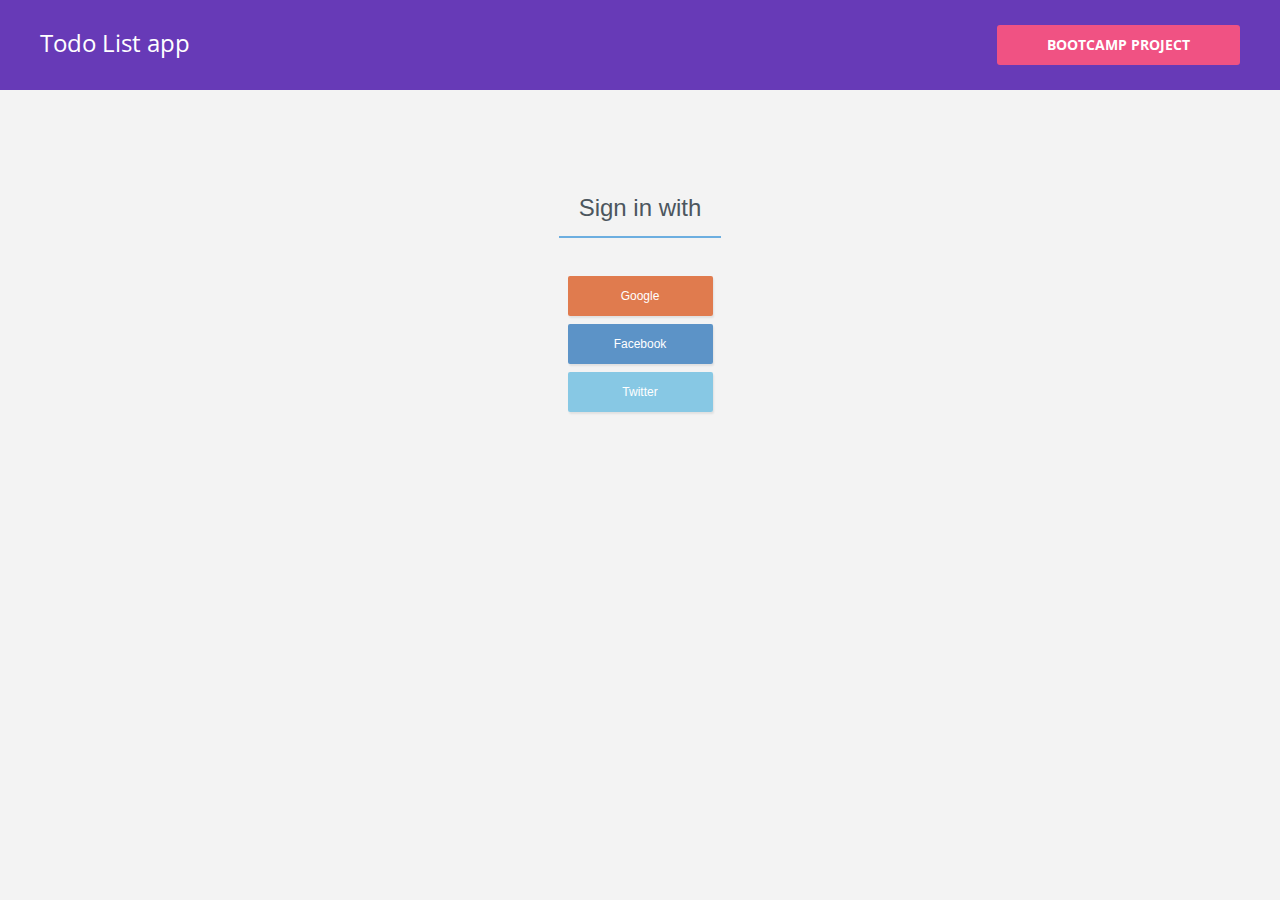
==== register.html @ 8870d1de "files added" ====
<!DOCTYPE html>
<html>

<head>

	<meta charset="utf-8">
	<meta http-equiv="X-UA-Compatible" content="IE=edge">
	<meta name="viewport" content="width=device-width, initial-scale=1">

	<title>Registration Form</title>
    <script src="assets/js/firebase.js"></script>
    <script src="assets/js/jquery-2.2.4.min.js"></script>
    <script src="assets/user.js"></script>
	<link rel="stylesheet" href="assets/style.css">
	<link rel="stylesheet" href="assets/form-register.css">

</head>

    <header>
        <h1>Todo List app</h1>
        <a href="#">BootCamp Project</a>
    </header>



    <div class="main-content">

        <!-- You only need this form and the form-register.css -->
        <div id="newMessage"></div>


            <div class="form-sign-in-with-social">

                <div class="form-row form-title-row">
                    <span class="form-title">Sign in with</span>
                </div>

                <a href="#" class="form-google-button">Google</a>
                <a href="#" class="form-facebook-button">Facebook</a>
                <a href="#" class="form-twitter-button">Twitter</a>

            </div>

        </form>

    </div>

</body>

</html>
---- assets/style.css ----
@import url('http://fonts.googleapis.com/css?family=Open+Sans:400,700');

*{
    margin: 0;
    padding: 0;
    box-sizing: border-box;
}

html{
	background-color: #efefef;
}

body{
	font:14px/1.5 Arial, Helvetica, sans-serif;
	margin:0;
}


header{
    box-sizing: border-box;
	text-align: center;
    width: 100%;
    padding: 25px 40px;
    background-color: #673AB7;
    overflow: hidden;
}


header h1{
    float: left;
	font: normal 24px/1.5 'Open Sans', sans-serif;
	color: #fff;
}

header a{
    color:#fff;
    float: right;
    text-decoration: none;
    display: inline-block;
    padding: 13px 50px;
    border-radius: 3px;
    font: bold 14px/1 'Open Sans', sans-serif;
    text-transform: uppercase;
    background-color:#F05283;

}

ul {
    list-style: none;
    border-bottom: 1px solid #EAEAEA;
    background-color: #FFF;
    padding: 20px;
    margin-top: 0;
    text-align: center;
    margin-bottom: 75px;
}

ul a{
    text-decoration: none;
    color: #FFF;
    text-align: left;
    background-color: #BCB8C2;
    padding: 10px 16px;
    border-radius: 2px;
    opacity: 0.8;
    font-size: 16px;
    display: inline-block;
    margin: 4px;
    line-height: 1;
    outline: none;

    transition: 0.2s ease;
}

ul li a.active{
    background-color: #F05283;
    pointer-events: none;
}

ul li a:hover {
    opacity: 1;
}


ul li{
    display: inline-block;
}


@media (max-width: 1000px) {


    header h1{
        float: none;
    }

    header a{
        margin-top: 25px;
        float: none;
    }

}

.main-content{
    margin-bottom: 75px;
}

/* -- Demo ads -- */

@media (max-width: 1200px) {
	#bsaHolder{ display:none;}
}

/* -- Link to Tutorialzine -- */

.tz-link{
	text-decoration: none;
	color: #fff !important;
	font: bold 36px Arial,Helvetica,sans-serif !important;
}

.tz-link span{
	color: #da431c;
}
---- assets/form-register.css ----
html{
    background-color: #f3f3f3;
}

.form-register{
    max-width: 1000px;
    width: 100%;
    margin: 0 auto;

    font: bold 14px sans-serif;
    text-align: center;
}

.form-register-with-email{
    position: relative;
    display: inline-block;
    vertical-align: top;
    margin-right: 130px;
    text-align: center;
}

.form-register-with-email .form-white-background{
    width: 570px;
    box-sizing: border-box;
    background-color: #ffffff;
    box-shadow: 0 1px 3px 0 rgba(0, 0, 0, 0.1);
    padding: 60px 80px;
    margin-bottom: 35px;
}

.form-register-with-email .form-row{
    text-align: left;
    margin-bottom: 23px;
}

.form-register-with-email .form-title-row{
    text-align: center;
    margin-bottom: 50px;
}

.form-register-with-email h1{
    display: inline-block;
    box-sizing: border-box;
    color:  #4c565e;
    font-size: 24px;
    padding: 0 20px 15px;
    border-bottom: 2px solid #6caee0;
    margin: 0;
}

.form-register-with-email .form-row > label span{
    display: inline-block;
    box-sizing: border-box;
    color:  #5f5f5f;
    width: 125px;
    text-align: right;
    padding-right: 25px;
}

.form-register-with-email input{
    color:  #5f5f5f;
    box-sizing: border-box;
    width: 230px;
    box-shadow: 1px 2px 4px 0 rgba(0, 0, 0, 0.08);
    padding: 12px 18px;
    border: 1px solid #dbdbdb;
}

.form-register-with-email .form-checkbox input{
    margin-left: 128px;
    margin-right: 10px;
    width: auto;
    vertical-align: top;
}

.form-register-with-email .form-row .form-checkbox span{
    font-size: 12px;
    font-weight: normal;
    display: inline-block;
    text-align: left;
    width: 220px;
    margin: 0;
}

.form-register-with-email .form-checkbox span a{
    text-decoration: none;
    color:  #6caee0;
}

.form-register-with-email button{
    display: block;
    border-radius: 2px;
    background-color:  #6caee0;
    color: #ffffff;
    font-weight: bold;
    box-shadow: 1px 2px 4px 0 rgba(0, 0, 0, 0.08);
    padding: 15px 35px;
    border: 0;
    margin: 55px auto 0;
    cursor: pointer;
}

.form-register-with-email .form-log-in-with-existing{
    text-decoration: none;
    padding: 4px 8px;
    font-weight: normal;
    color: #7b9d62;
    background-color: #d6f0c3;
}

.form-register-with-email:after{
    content: 'OR';
    position: absolute;
    bottom: 330px;
    right: -100px;

    border-radius: 50%;
    background-color: #edeca5;
    width: 50px;
    height: 50px;
    color: #93923b;
    font-size: 17px;
    line-height: 50px;
}

.form-sign-in-with-social{
    box-sizing: border-box;
    vertical-align: top;
    text-align: center;
    margin-top: 100px;
}

.form-sign-in-with-social .form-title-row{
    margin-bottom: 50px;
}

.form-sign-in-with-social .form-title{
    box-sizing: border-box;
    color:  #4c565e;
    font-size: 24px;
    padding: 15px 20px;
    border-bottom: 2px solid #6caee0;
}

.form-sign-in-with-social .form-google-button{
    color:  #ffffff;
    display: block;
    width: 145px;
    height: 40px;
    font-size: 12px;
    line-height: 40px;
    background-color:  rgba(222, 110, 60, 0.9);
    box-shadow: 1px 2px 2px 0 rgba(0, 0, 0, 0.08);
    border-radius: 2px;
    margin: 8px auto;
    text-decoration: none;
}

.form-sign-in-with-social .form-facebook-button{
    color:  #ffffff;
    display: block;
    width: 145px;
    height: 40px;
    font-size: 12px;
    line-height: 40px;
    background-color:  rgba(75, 136, 194, 0.9);
    box-shadow: 1px 2px 2px 0 rgba(0, 0, 0, 0.08);
    border-radius: 2px;
    margin: 8px auto;
    text-decoration: none;
}

.form-sign-in-with-social .form-twitter-button{
    color:  #ffffff;
    display: block;
    width: 145px;
    height: 40px;
    font-size: 12px;
    line-height: 40px;
    background-color:  rgba(123, 195, 226, 0.9);
    box-shadow: 1px 2px 2px 0 rgba(0, 0, 0, 0.08);
    border-radius: 2px;
    margin: 8px auto;
    text-decoration: none;
}

/*	Making the form responsive. Remove these media queries
    if you don't need the form to work on mobile devices. */

@media (max-width: 900px) {

    .form-register{
        margin: 20px auto;
    }

    .form-register-with-email{
        position: relative;
        display: block;
        margin: 0;
    }

    .form-register-with-email .form-white-background{
        margin: 0 auto 32px;
    }

    .form-register-with-email:after{
        bottom: -80px;
        left: 50%;
        margin-left: -25px;
    }

    .form-sign-in-with-social {
        margin-top: 105px;
    }

}

@media (max-width: 600px) {

    .form-register-with-email .form-white-background{
        width: 300px;
        padding-left: 35px;
        padding-right: 35px;
    }

    .form-register-with-email .form-row > label span{
        display: block;
        text-align: left;
        padding: 0 0 10px;
    }

    .form-register-with-email input{
        display: block;
        margin: 0 auto;
    }

    .form-register-with-email .form-checkbox input{
        display: inline-block;
        margin-left: 0;
    }

    .form-register-with-email .form-checkbox span{
        width: 200px !important;
    }

    .form-register-with-email:after{
        bottom: -80px;
        left: 50%;
        margin-left: -25px;
    }

}
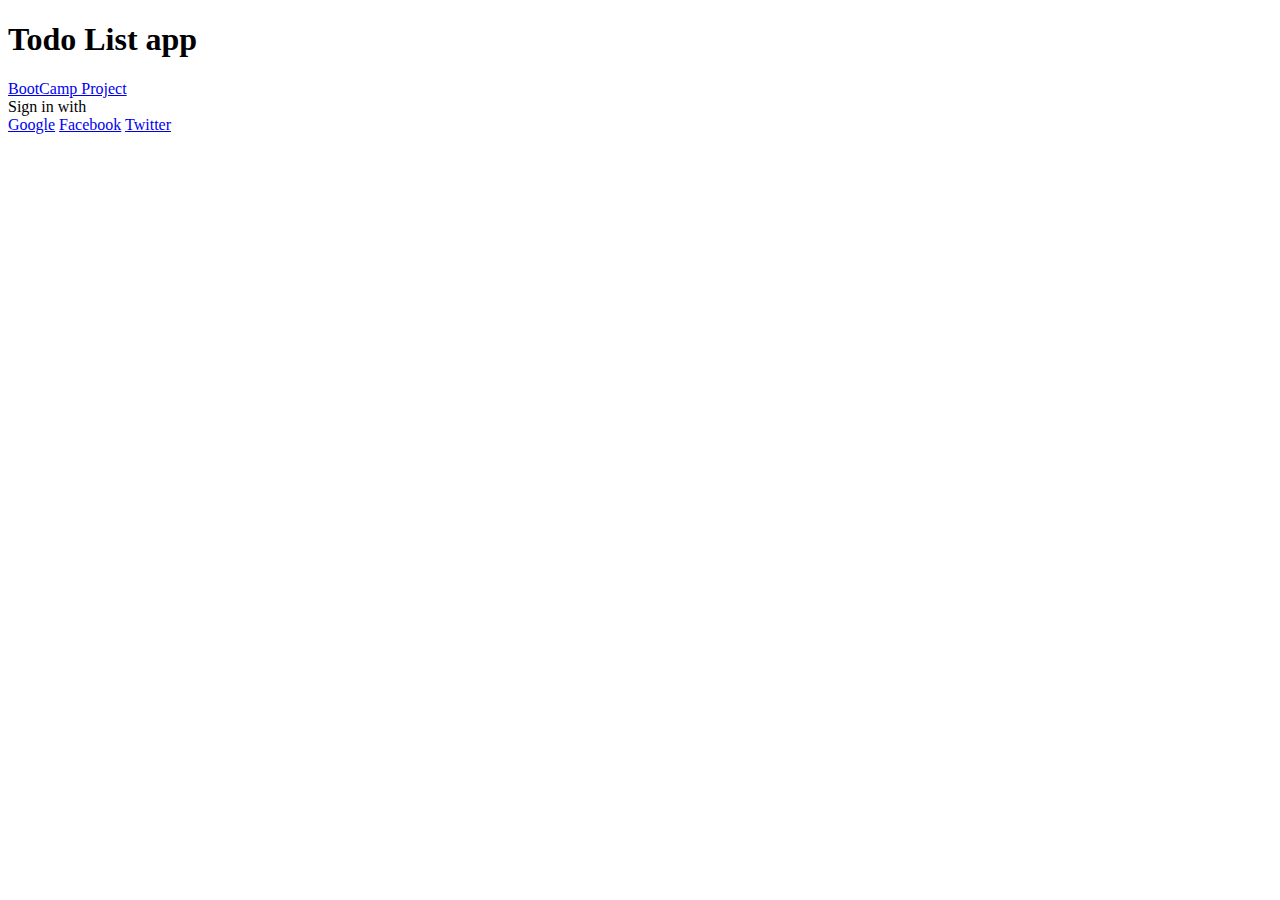
==== commit 106837ff: "Local storage and redirection handled" ====
--- a/register.html
+++ b/register.html
@@ -10,9 +10,9 @@
 	<title>Registration Form</title>
     <script src="assets/js/firebase.js"></script>
     <script src="assets/js/jquery-2.2.4.min.js"></script>
-    <script src="assets/user.js"></script>
-	<link rel="stylesheet" href="assets/style.css">
-	<link rel="stylesheet" href="assets/form-register.css">
+    <script src="assets/js/user.js"></script>
+	<link rel="stylesheet" href="assets/css/style.css">
+	<link rel="stylesheet" href="assets/css/form-register.css">
 
 </head>
 
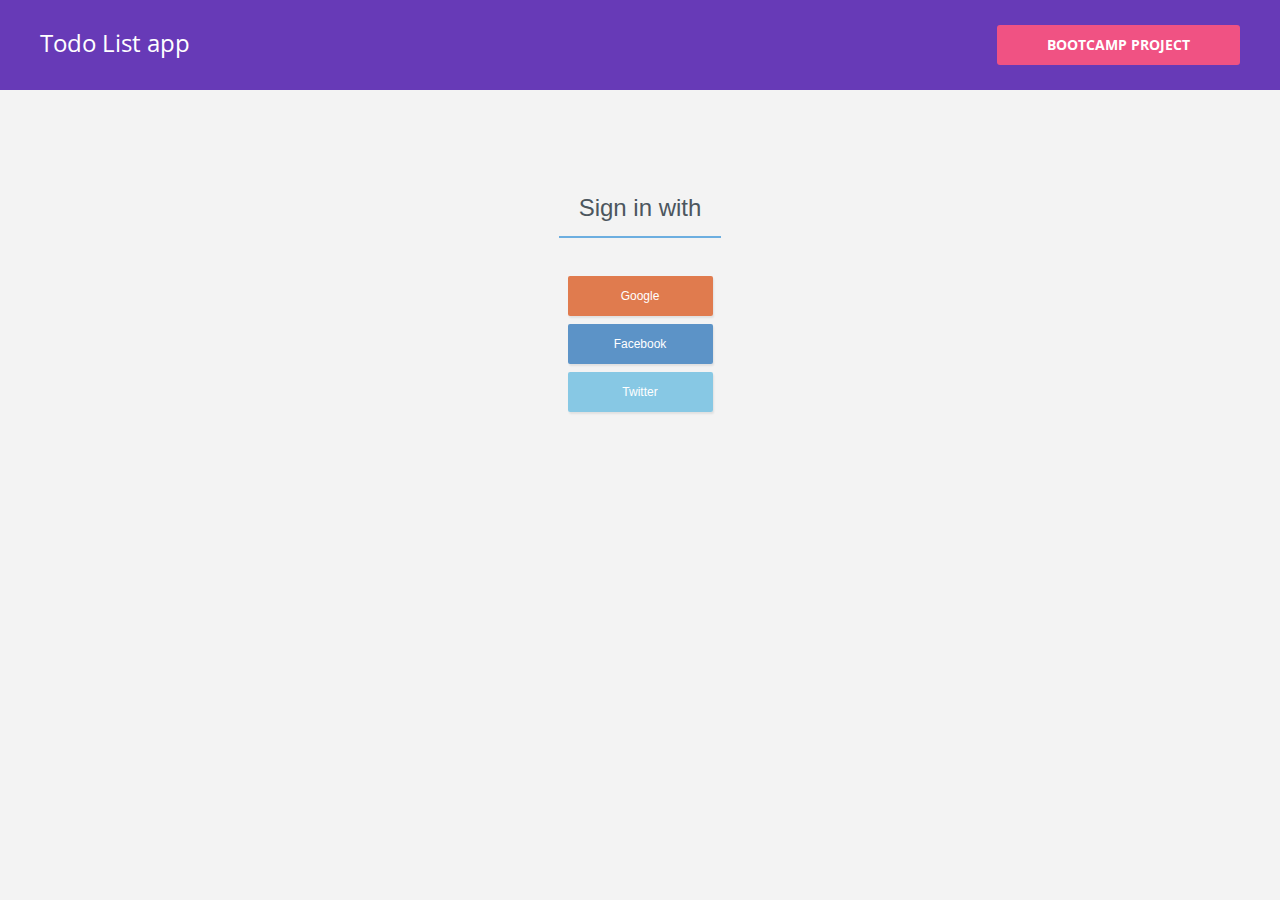
==== commit a1bf2923: "log out added and indetention done om js files" ====
--- a/register.html
+++ b/register.html
@@ -3,48 +3,46 @@
 
 <head>
 
-	<meta charset="utf-8">
-	<meta http-equiv="X-UA-Compatible" content="IE=edge">
-	<meta name="viewport" content="width=device-width, initial-scale=1">
+  <meta charset="utf-8">
+  <meta http-equiv="X-UA-Compatible" content="IE=edge">
+  <meta name="viewport" content="width=device-width, initial-scale=1">
 
-	<title>Registration Form</title>
-    <script src="assets/js/firebase.js"></script>
-    <script src="assets/js/jquery-2.2.4.min.js"></script>
-    <script src="assets/js/user.js"></script>
-	<link rel="stylesheet" href="assets/css/style.css">
-	<link rel="stylesheet" href="assets/css/form-register.css">
+  <title>Registration Form</title>
+  <script src="assets/js/firebase.js"></script>
+  <script src="assets/js/jquery-2.2.4.min.js"></script>
+  <script src="assets/js/user.js"></script>
+  <link rel="stylesheet" href="assets/css/style.css">
+  <link rel="stylesheet" href="assets/css/form-register.css">
 
 </head>
 
-    <header>
-        <h1>Todo List app</h1>
-        <a href="#">BootCamp Project</a>
-    </header>
+<header>
+  <h1>Todo List app</h1>
+  <a href="#">BootCamp Project</a>
+</header>
 
 
 
-    <div class="main-content">
+<div class="main-content">
 
-        <!-- You only need this form and the form-register.css -->
-        <div id="newMessage"></div>
+  <!-- You only need this form and the form-register.css -->
+  <div id="newMessage"></div>
 
 
-            <div class="form-sign-in-with-social">
+  <div class="form-sign-in-with-social">
 
-                <div class="form-row form-title-row">
-                    <span class="form-title">Sign in with</span>
-                </div>
+    <div class="form-row form-title-row">
+      <span class="form-title">Sign in with</span>
+    </div>
 
-                <a href="#" class="form-google-button">Google</a>
-                <a href="#" class="form-facebook-button">Facebook</a>
-                <a href="#" class="form-twitter-button">Twitter</a>
+    <a href="#" class="form-google-button">Google</a>
+    <a href="#" class="form-facebook-button">Facebook</a>
+    <a href="#" class="form-twitter-button">Twitter</a>
 
-            </div>
+  </div>
 
-        </form>
-
-    </div>
+</div>
 
 </body>
 
-</html>
+</html>--- a/assets/css/style.css
+++ b/assets/css/style.css
@@ -0,0 +1,124 @@
+@import url('http://fonts.googleapis.com/css?family=Open+Sans:400,700');
+
+*{
+    margin: 0;
+    padding: 0;
+    box-sizing: border-box;
+}
+
+html{
+	background-color: #efefef;
+}
+
+body{
+	font:14px/1.5 Arial, Helvetica, sans-serif;
+	margin:0;
+}
+
+
+header{
+    box-sizing: border-box;
+	text-align: center;
+    width: 100%;
+    padding: 25px 40px;
+    background-color: #673AB7;
+    overflow: hidden;
+}
+
+
+header h1{
+    float: left;
+	font: normal 24px/1.5 'Open Sans', sans-serif;
+	color: #fff;
+}
+
+header a{
+    color:#fff;
+    float: right;
+    text-decoration: none;
+    display: inline-block;
+    padding: 13px 50px;
+    border-radius: 3px;
+    font: bold 14px/1 'Open Sans', sans-serif;
+    text-transform: uppercase;
+    background-color:#F05283;
+
+}
+
+ul {
+    list-style: none;
+    border-bottom: 1px solid #EAEAEA;
+    background-color: #FFF;
+    padding: 20px;
+    margin-top: 0;
+    text-align: center;
+    margin-bottom: 75px;
+}
+
+ul a{
+    text-decoration: none;
+    color: #FFF;
+    text-align: left;
+    background-color: #BCB8C2;
+    padding: 10px 16px;
+    border-radius: 2px;
+    opacity: 0.8;
+    font-size: 16px;
+    display: inline-block;
+    margin: 4px;
+    line-height: 1;
+    outline: none;
+
+    transition: 0.2s ease;
+}
+
+ul li a.active{
+    background-color: #F05283;
+    pointer-events: none;
+}
+
+ul li a:hover {
+    opacity: 1;
+}
+
+
+ul li{
+    display: inline-block;
+}
+
+
+@media (max-width: 1000px) {
+
+
+    header h1{
+        float: none;
+    }
+
+    header a{
+        margin-top: 25px;
+        float: none;
+    }
+
+}
+
+.main-content{
+    margin-bottom: 75px;
+}
+
+/* -- Demo ads -- */
+
+@media (max-width: 1200px) {
+	#bsaHolder{ display:none;}
+}
+
+/* -- Link to Tutorialzine -- */
+
+.tz-link{
+	text-decoration: none;
+	color: #fff !important;
+	font: bold 36px Arial,Helvetica,sans-serif !important;
+}
+
+.tz-link span{
+	color: #da431c;
+}
--- a/assets/css/form-register.css
+++ b/assets/css/form-register.css
@@ -0,0 +1,239 @@
+html{
+    background-color: #f3f3f3;
+}
+
+.form-register{
+    max-width: 1000px;
+    width: 100%;
+    margin: 0 auto;
+
+    font: bold 14px sans-serif;
+    text-align: center;
+}
+
+.form-register-with-email{
+    position: relative;
+    display: inline-block;
+    vertical-align: top;
+    margin-right: 130px;
+    text-align: center;
+}
+
+.form-register-with-email .form-white-background{
+    width: 570px;
+    box-sizing: border-box;
+    background-color: #ffffff;
+    box-shadow: 0 1px 3px 0 rgba(0, 0, 0, 0.1);
+    padding: 60px 80px;
+    margin-bottom: 35px;
+}
+
+.form-register-with-email .form-row{
+    text-align: left;
+    margin-bottom: 23px;
+}
+
+.form-register-with-email .form-title-row{
+    text-align: center;
+    margin-bottom: 50px;
+}
+
+.form-register-with-email h1{
+    display: inline-block;
+    box-sizing: border-box;
+    color:  #4c565e;
+    font-size: 24px;
+    padding: 0 20px 15px;
+    border-bottom: 2px solid #6caee0;
+    margin: 0;
+}
+
+.form-register-with-email .form-row > label span{
+    display: inline-block;
+    box-sizing: border-box;
+    color:  #5f5f5f;
+    width: 125px;
+    text-align: right;
+    padding-right: 25px;
+}
+
+.form-register-with-email input{
+    color:  #5f5f5f;
+    box-sizing: border-box;
+    width: 230px;
+    box-shadow: 1px 2px 4px 0 rgba(0, 0, 0, 0.08);
+    padding: 12px 18px;
+    border: 1px solid #dbdbdb;
+}
+
+.form-register-with-email .form-checkbox input{
+    margin-left: 128px;
+    margin-right: 10px;
+    width: auto;
+    vertical-align: top;
+}
+
+.form-register-with-email .form-row .form-checkbox span{
+    font-size: 12px;
+    font-weight: normal;
+    display: inline-block;
+    text-align: left;
+    width: 220px;
+    margin: 0;
+}
+
+.form-register-with-email .form-checkbox span a{
+    text-decoration: none;
+    color:  #6caee0;
+}
+
+.form-register-with-email button{
+    display: block;
+    border-radius: 2px;
+    background-color:  #6caee0;
+    color: #ffffff;
+    font-weight: bold;
+    box-shadow: 1px 2px 4px 0 rgba(0, 0, 0, 0.08);
+    padding: 15px 35px;
+    border: 0;
+    margin: 55px auto 0;
+    cursor: pointer;
+}
+
+.form-register-with-email .form-log-in-with-existing{
+    text-decoration: none;
+    padding: 4px 8px;
+    font-weight: normal;
+    color: #7b9d62;
+    background-color: #d6f0c3;
+}
+
+
+
+.form-sign-in-with-social{
+    box-sizing: border-box;
+    vertical-align: top;
+    text-align: center;
+    margin-top: 100px;
+}
+
+.form-sign-in-with-social .form-title-row{
+    margin-bottom: 50px;
+}
+
+.form-sign-in-with-social .form-title{
+    box-sizing: border-box;
+    color:  #4c565e;
+    font-size: 24px;
+    padding: 15px 20px;
+    border-bottom: 2px solid #6caee0;
+}
+
+.form-sign-in-with-social .form-google-button{
+    color:  #ffffff;
+    display: block;
+    width: 145px;
+    height: 40px;
+    font-size: 12px;
+    line-height: 40px;
+    background-color:  rgba(222, 110, 60, 0.9);
+    box-shadow: 1px 2px 2px 0 rgba(0, 0, 0, 0.08);
+    border-radius: 2px;
+    margin: 8px auto;
+    text-decoration: none;
+}
+
+.form-sign-in-with-social .form-facebook-button{
+    color:  #ffffff;
+    display: block;
+    width: 145px;
+    height: 40px;
+    font-size: 12px;
+    line-height: 40px;
+    background-color:  rgba(75, 136, 194, 0.9);
+    box-shadow: 1px 2px 2px 0 rgba(0, 0, 0, 0.08);
+    border-radius: 2px;
+    margin: 8px auto;
+    text-decoration: none;
+}
+
+.form-sign-in-with-social .form-twitter-button{
+    color:  #ffffff;
+    display: block;
+    width: 145px;
+    height: 40px;
+    font-size: 12px;
+    line-height: 40px;
+    background-color:  rgba(123, 195, 226, 0.9);
+    box-shadow: 1px 2px 2px 0 rgba(0, 0, 0, 0.08);
+    border-radius: 2px;
+    margin: 8px auto;
+    text-decoration: none;
+}
+
+/*	Making the form responsive. Remove these media queries
+    if you don't need the form to work on mobile devices. */
+
+@media (max-width: 900px) {
+
+    .form-register{
+        margin: 20px auto;
+    }
+
+    .form-register-with-email{
+        position: relative;
+        display: block;
+        margin: 0;
+    }
+
+    .form-register-with-email .form-white-background{
+        margin: 0 auto 32px;
+    }
+
+    .form-register-with-email:after{
+        bottom: -80px;
+        left: 50%;
+        margin-left: -25px;
+    }
+
+    .form-sign-in-with-social {
+        margin-top: 105px;
+    }
+
+}
+
+@media (max-width: 600px) {
+
+    .form-register-with-email .form-white-background{
+        width: 300px;
+        padding-left: 35px;
+        padding-right: 35px;
+    }
+
+    .form-register-with-email .form-row > label span{
+        display: block;
+        text-align: left;
+        padding: 0 0 10px;
+    }
+
+    .form-register-with-email input{
+        display: block;
+        margin: 0 auto;
+    }
+
+    .form-register-with-email .form-checkbox input{
+        display: inline-block;
+        margin-left: 0;
+    }
+
+    .form-register-with-email .form-checkbox span{
+        width: 200px !important;
+    }
+
+    .form-register-with-email:after{
+        bottom: -80px;
+        left: 50%;
+        margin-left: -25px;
+    }
+
+}